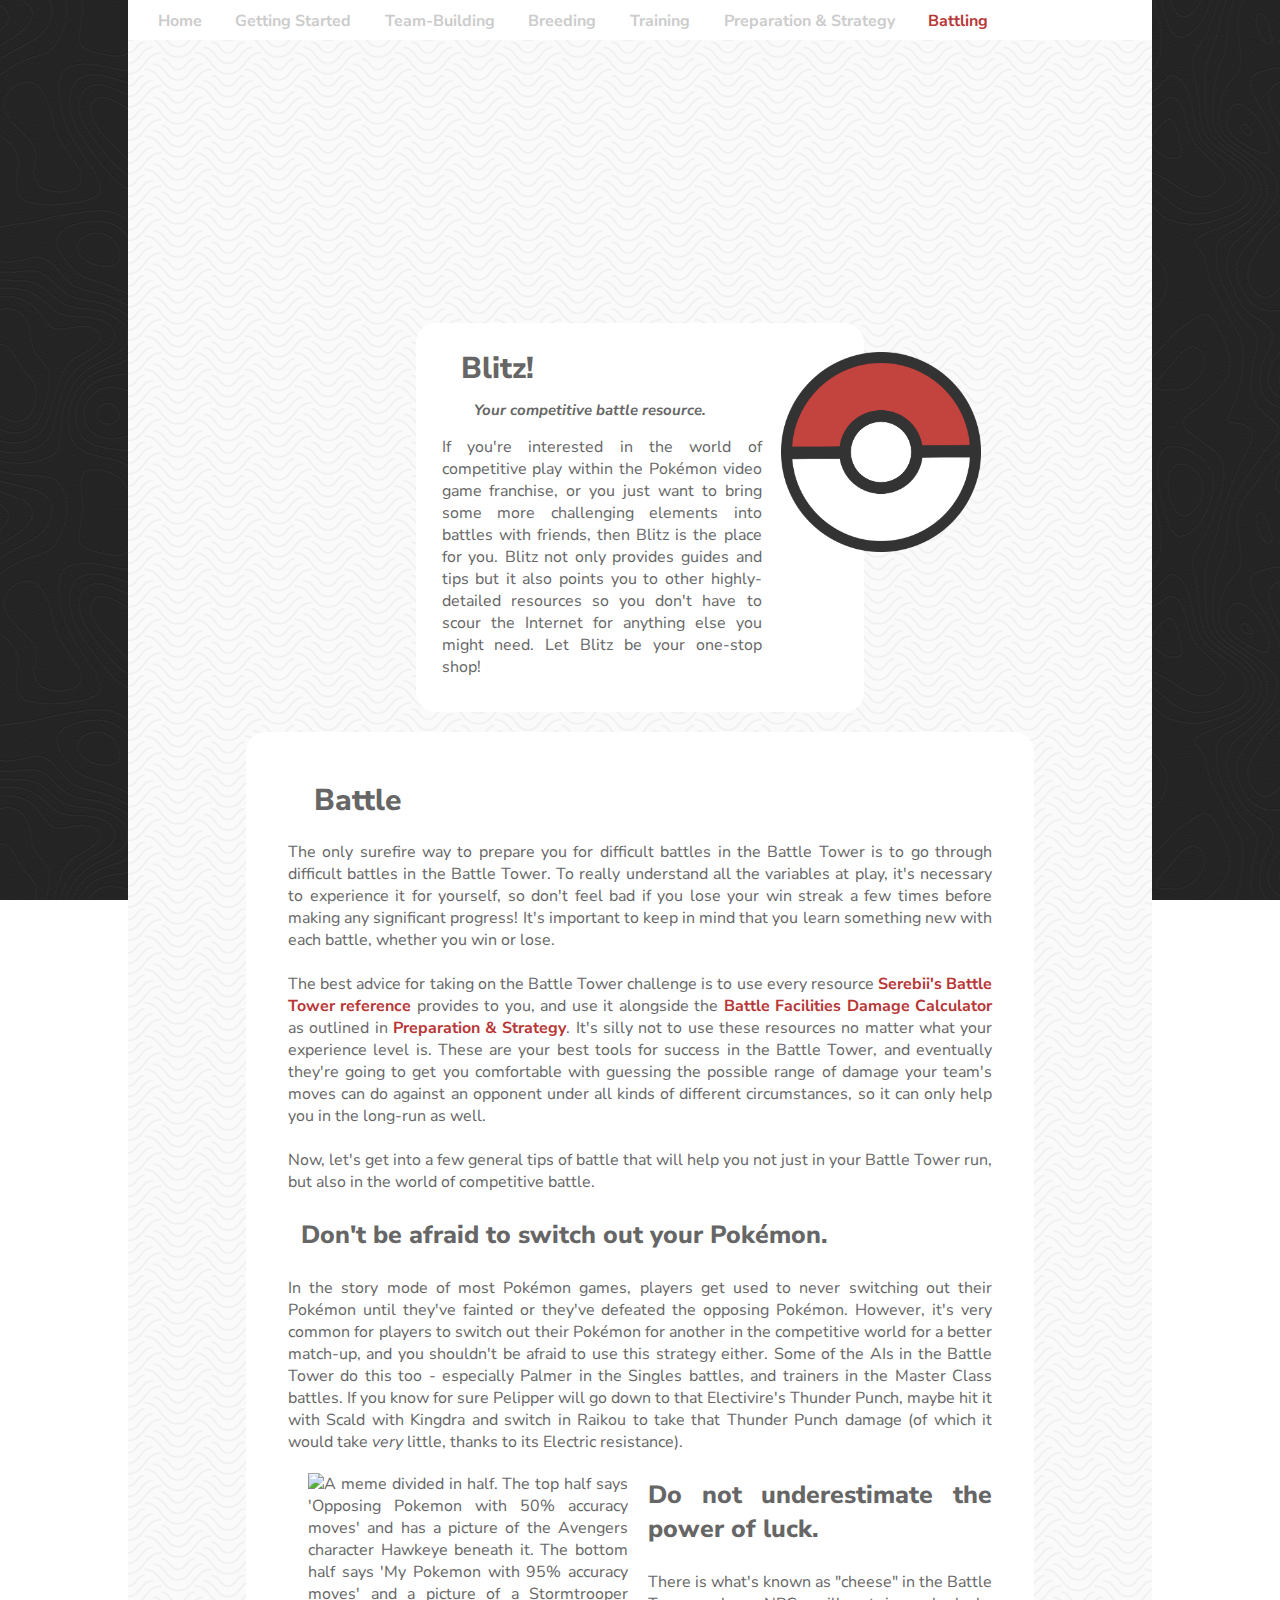
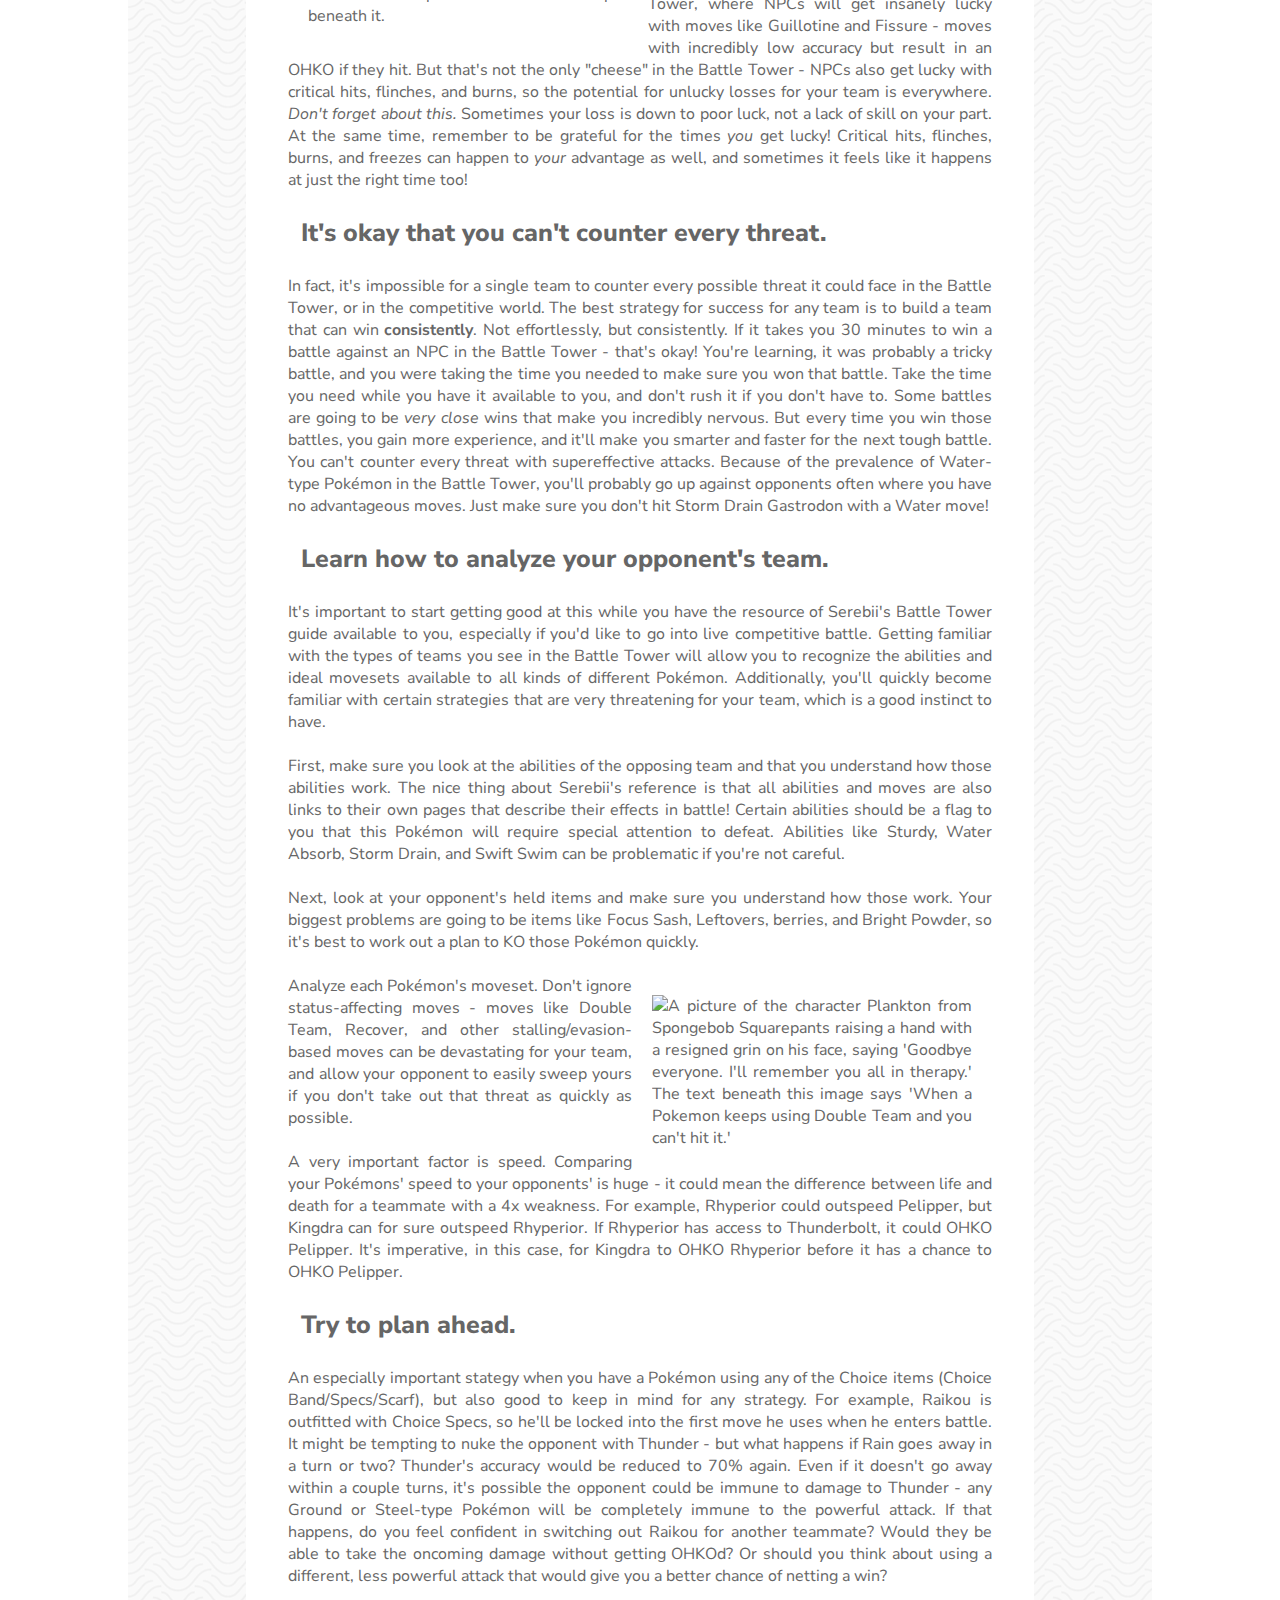
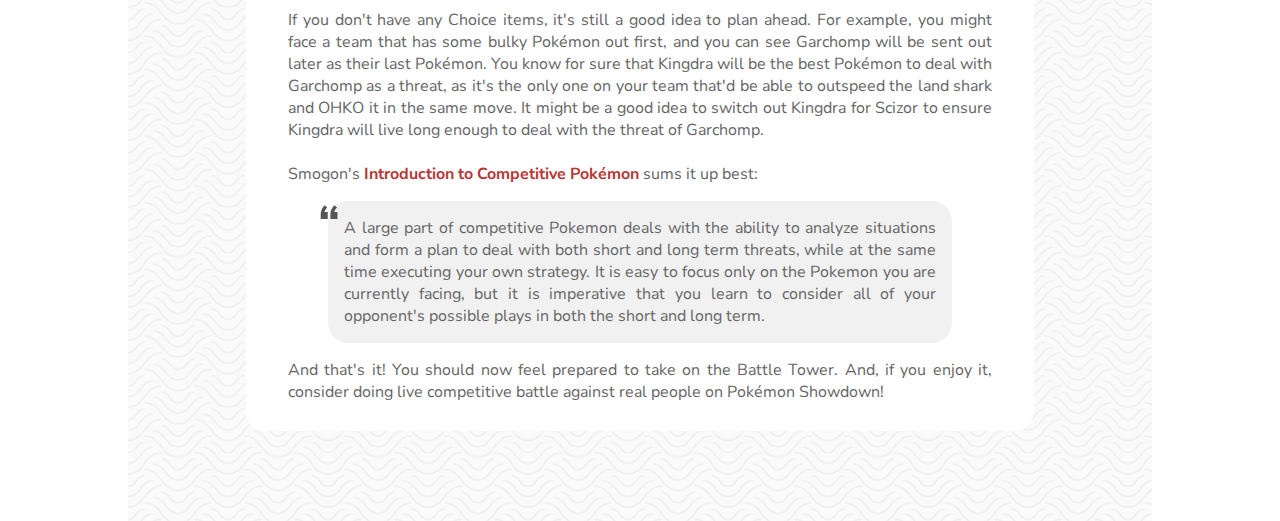
==== Pages/battling.html @ 6e52102d "first commit" ====
<!DOCTYPE html>
<html>

<head>
  <meta charset="utf-8">
  <meta name="viewport" content="width=device-width, initial-scale=1.0">
  <title>Blitz - Battling</title>
  <style>
    #header { background-image:url('../Images/Headers/header7.png'); background-size:cover; background-position: 100% 30%; background-repeat:no-repeat; width:100%; height:55vh; }
    .pokeball { background-image:url('../Images/pokeball.png'); background-size:cover; width:200px; height:200px; margin:-40vh 0 20vh 51vw; position:relative; z-index:2; }
  </style>
  <link href="../style.css" rel="stylesheet" type="text/css" />
<link rel="preconnect" href="https://fonts.googleapis.com">
<link rel="preconnect" href="https://fonts.gstatic.com" crossorigin>
<link href="https://fonts.googleapis.com/css2?family=Montserrat:wght@700&family=Nunito+Sans:ital,wght@0,400;0,700;0,800;1,400;1,700;1,800&display=swap" rel="stylesheet"> 
  <script src="//pull.cappuccicons.com/cpf.js"></script> 
</head>

<body>
  <div id="container">
  <div class="nav">
    <div class="gap"></div>
    <a href="../index.html"><i class="cp cp-pokeball"></i> Home</a>
    <div class="gap"></div>
    <a href="getting-started.html"><i class="cp cp-pokeball"></i> Getting Started</a>
    <div class="gap"></div>
    <div class="dropdown">
      <a href="team-building.html" class="dropbtn">
        <i class="cp cp-pokeball"></i> Team-Building</a> 
      <div class="dropdown-content">
        <a href="../Subpages/starter-teams.html"><i class="cp cp-chevron-right"></i> Starter Teams</a>
        <a href="../Subpages/ideal-nature.html"><i class="cp cp-chevron-right"></i> Ideal Nature</a>
      </div>
    </div>
    <div class="gap"></div>
    <div class="dropdown">
      <a href="breeding.html" class="dropbtn"><i class="cp cp-pokeball"></i> Breeding</a>
      <div class="dropdown-content">
        <a href="../Subpages/breeding-items.html"><i class="cp cp-chevron-right"></i> Breeding Items</a>
      </div>
    </div>
    <div class="gap"></div>
    <a href="training.html"><i class="cp cp-pokeball"></i> Training</a>
    <div class="gap"></div>
    <a href="preparation-strategy.html"><i class="cp cp-pokeball"></i> Preparation & Strategy</a>
    <div class="gap"></div>
    <a href="battling.html" style="color:var(--red);"><i class="cp cp-pokeball"></i> Battling</a>
  </div>
    <div class="leftrad"></div>
    <div class="rightrad"></div>
  <div id="header"></div>
  <div id="headerbox">
    <div class="headerbox-text">
      <h1>Blitz!</h1>
      <h2>Your competitive battle resource.</h2>
       <p>If you're interested in the world of competitive play within the Pokémon video game franchise, or you just want to bring some more challenging elements into battles with friends, then Blitz is the place for you. Blitz not only provides guides and tips but it also points you to other highly-detailed resources so you don't have to scour the Internet for anything else you might need. Let Blitz be your one-stop shop!</p>
    </div>
  </div>
    <div class="pokeball"></div>
    <div id="content">
      
      <div class="textcontent">
        <div class="textcontent-text">
          <h1 style="margin-left:2vw;">Battle</h1>
The only surefire way to prepare you for difficult battles in the Battle Tower is to go through difficult battles in the Battle Tower. To really understand all the variables at play, it's necessary to experience it for yourself, so don't feel bad if you lose your win streak a few times before making any significant progress! It's important to keep in mind that you learn something new with each battle, whether you win or lose.<br><br>

          The best advice for taking on the Battle Tower challenge is to use every resource <a href="https://www.serebii.net/brilliantdiamondshiningpearl/battletower/">Serebii's Battle Tower reference</a> provides to you, and use it alongside the <a href="https://eisencalc.com/">Battle Facilities Damage Calculator</a> as outlined in <a href="/Pages/preparation-strategy.html">Preparation & Strategy</a>. It's silly not to use these resources no matter what your experience level is. These are your best tools for success in the Battle Tower, and eventually they're going to get you comfortable with guessing the possible range of damage your team's moves can do against an opponent under all kinds of different circumstances, so it can only help you in the long-run as well.<br><br> 

          Now, let's get into a few general tips of battle that will help you not just in your Battle Tower run, but also in the world of competitive battle.

          <h3>Don't be afraid to switch out your Pokémon.</h3>
          In the story mode of most Pokémon games, players get used to never switching out their Pokémon until they've fainted or they've defeated the opposing Pokémon. However, it's very common for players to switch out their Pokémon for another in the competitive world for a better match-up, and you shouldn't be afraid to use this strategy either. Some of the AIs in the Battle Tower do this too - especially Palmer in the Singles battles, and trainers in the Master Class battles. If you know for sure Pelipper will go down to that Electivire's Thunder Punch, maybe hit it with Scald with Kingdra and switch in Raikou to take that Thunder Punch damage (of which it would take <i>very</i> little, thanks to its Electric resistance).<br>

          <img src="https://preview.redd.it/zbsql0wwq3761.jpg?auto=webp&s=52ce22f0a909971057db03051087c12d316641ac" style="float:left;border:none;max-width:25vw;" alt="A meme divided in half. The top half says 'Opposing Pokemon with 50% accuracy moves' and has a picture of the Avengers character Hawkeye beneath it. The bottom half says 'My Pokemon with 95% accuracy moves' and a picture of a Stormtrooper beneath it."><h3>Do not underestimate the power of luck.</h3>
          There is what's known as "cheese" in the Battle Tower, where NPCs will get insanely lucky with moves like Guillotine and Fissure - moves with incredibly low accuracy but result in an OHKO if they hit. But that's not the only "cheese" in the Battle Tower - NPCs also get lucky with critical hits, flinches, and burns, so the potential for unlucky losses for your team is everywhere. <i>Don't forget about this.</i> Sometimes your loss is down to poor luck, not a lack of skill on your part. At the same time, remember to be grateful for the times <i>you</i> get lucky! Critical hits, flinches, burns, and freezes can happen to <i>your</i> advantage as well, and sometimes it feels like it happens at just the right time too!

          <h3>It's okay that you can't counter every threat.</h3>
          In fact, it's impossible for a single team to counter every possible threat it could face in the Battle Tower, or in the competitive world. The best strategy for success for any team is to build a team that can win <b>consistently</b>. Not effortlessly, but consistently. If it takes you 30 minutes to win a battle against an NPC in the Battle Tower - that's okay! You're learning, it was probably a tricky battle, and you were taking the time you needed to make sure you won that battle. Take the time you need while you have it available to you, and don't rush it if you don't have to. Some battles are going to be <i>very close</i> wins that make you incredibly nervous. But every time you win those battles, you gain more experience, and it'll make you smarter and faster for the next tough battle. You can't counter every threat with supereffective attacks. Because of the prevalence of Water-type Pokémon in the Battle Tower, you'll probably go up against opponents often where you have no advantageous moves. Just make sure you don't hit Storm Drain Gastrodon with a Water move!

          <h3>Learn how to analyze your opponent's team.</h3>
          It's important to start getting good at this while you have the resource of Serebii's Battle Tower guide available to you, especially if you'd like to go into live competitive battle. Getting familiar with the types of teams you see in the Battle Tower will allow you to recognize the abilities and ideal movesets available to all kinds of different Pokémon. Additionally, you'll quickly become familiar with certain strategies that are very threatening for your team, which is a good instinct to have.<br><br>

          First, make sure you look at the abilities of the opposing team and that you understand how those abilities work. The nice thing about Serebii's reference is that all abilities and moves are also links to their own pages that describe their effects in battle! Certain abilities should be a flag to you that this Pokémon will require special attention to defeat. Abilities like Sturdy, Water Absorb, Storm Drain, and Swift Swim can be problematic if you're not careful. <br><br>

          Next, look at your opponent's held items and make sure you understand how those work. Your biggest problems are going to be items like Focus Sash, Leftovers, berries, and Bright Powder, so it's best to work out a plan to KO those Pokémon quickly.<br><br>
<img src="https://i.pinimg.com/originals/b3/a6/dd/b3a6ddae5716db05fd00137a832b92d3.jpg" style="float:right;border:none;max-width:25vw;" alt="A picture of the character Plankton from Spongebob Squarepants raising a hand with a resigned grin on his face, saying 'Goodbye everyone. I'll remember you all in therapy.' The text beneath this image says 'When a Pokemon keeps using Double Team and you can't hit it.'">
          Analyze each Pokémon's moveset. Don't ignore status-affecting moves - moves like Double Team, Recover, and other stalling/evasion-based moves can be devastating for your team, and allow your opponent to easily sweep yours if you don't take out that threat as quickly as possible.<br><br>

          A very important factor is speed. Comparing your Pokémons' speed to your opponents' is huge - it could mean the difference between life and death for a teammate with a 4x weakness. For example, Rhyperior could outspeed Pelipper, but Kingdra can for sure outspeed Rhyperior. If Rhyperior has access to Thunderbolt, it could OHKO Pelipper. It's imperative, in this case, for Kingdra to OHKO Rhyperior before it has a chance to OHKO Pelipper.

          <h3>Try to plan ahead.</h3>
          An especially important stategy when you have a Pokémon using any of the Choice items (Choice Band/Specs/Scarf), but also good to keep in mind for any strategy. For example, Raikou is outfitted with Choice Specs, so he'll be locked into the first move he uses when he enters battle. It might be tempting to nuke the opponent with Thunder - but what happens if Rain goes away in a turn or two? Thunder's accuracy would be reduced to 70% again. Even if it doesn't go away within a couple turns, it's possible the opponent could be immune to damage to Thunder - any Ground or Steel-type Pokémon will be completely immune to the powerful attack. If that happens, do you feel confident in switching out Raikou for another teammate? Would they be able to take the oncoming damage without getting OHKOd? Or should you think about using a different, less powerful attack that would give you a better chance of netting a win?<br><br>

          If you don't have any Choice items, it's still a good idea to plan ahead. For example, you might face a team that has some bulky Pokémon out first, and you can see Garchomp will be sent out later as their last Pokémon. You know for sure that Kingdra will be the best Pokémon to deal with Garchomp as a threat, as it's the only one on your team that'd be able to outspeed the land shark and OHKO it in the same move. It might be a good idea to switch out Kingdra for Scizor to ensure Kingdra will live long enough to deal with the threat of Garchomp. <br><br>

          Smogon's <a href="https://www.smogon.com/dp/articles/intro_comp_pokemon">Introduction to Competitive Pokémon</a> sums it up best:
          
          <blockquote><b>“</b> A large part of competitive Pokemon deals with the ability to analyze situations and form a plan to deal with both short and long term threats, while at the same time executing your own strategy. It is easy to focus only on the Pokemon you are currently facing, but it is imperative that you learn to consider all of your opponent's possible plays in both the short and long term.</blockquote>

          And that's it! You should now feel prepared to take on the Battle Tower. And, if you enjoy it, consider doing live competitive battle against real people on Pokémon Showdown! 
        </div>
      </div>
    </div>
  </div>
</body>

</html>
---- style.css ----
html, body {
    height: 100%;
    background-image:url('Images/cartographer.webp');
    background-attachment:fixed;
  
    --gray1: #666;
    --gray2: #555;
    --gray3: #ccc;
    --darkgray: #282828;
    --black: #1d1d1d;
    --white1: #f1f1f1;
    --white2: #fff;
    --red: #b73636;
    --darkred: #922c2c;
    --normal: #A8A77A;
      --fire: #EE8130;
      --water: #6390F0;
      --electric: #F7D02C;
      --grass: #7AC74C;
      --ice: #96D9D6;
      --fighting: #C22E28;
      --poison: #A33EA1;
      --ground: #E2BF65;
      --flying: #A98FF3;
      --psychic: #F95587;
      --bug: #A6B91A;
      --rock: #B6A136;
      --ghost: #735797;
      --dragon: #6F35FC;
      --dark: #705746;
      --steel: #B7B7CE;
      --fairy: #D685AD;
  }
  h1 { font-family:"Nunito Sans"; font-size:30px; color:var(--gray1); margin-left:1vw; font-weight:800; }
  h2 { font-family:"Nunito Sans"; font-size:15px; color:var(--gray1); margin-left:2vw; font-weight:700; font-style:italic; margin-top:-1vh; }
  blockquote { background-color:var(--white1); padding:1em; border-radius:20px; }
  h3 { font-family:"Nunito Sans"; font-size:25px; color:var(--gray1); margin-left:1vw; font-weight:800; }
  blockquote b { font-size:50px; color:var(--gray2); float:left; margin:-3vh -2vw; }
  ul { list-style-type:none; }
  ul li { margin:1vh 1vw; background-color:var(--white1); padding:.5em; border-radius:10px; display:block; }
  ul li:before { margin: 0 2vw 0 -3vw; content:'\ec17'; font-family:'cappuccicons'; color:var(--gray2); }
  
  #headerbox { width:35vw; background-color:var(--white2); margin:auto; margin-top:-20vh; border-radius:20px; position:relative; padding-bottom: 2vh; }
  #container { margin:auto; width:80vw; position:relative; background-image:url('Images/papyrus.webp');z-index:1; }
  #content { width:80vw; margin:auto; padding-bottom: 10vh; text-align:justify; position:relative; }
  
  .textcontent { width:60vw; margin:auto; background-color:var(--white2); padding:10px; border-radius:20px; }
  .textcontent-text { text-align:justify; width:55vw; margin:auto; color:var(--gray1); font-family:"Nunito Sans"; font-size:16px; font-weight:400; padding:2vh 0 2vh 0; }
  .textcontent-text a { font-family:"Nunito Sans"; font-size:16px; font-weight:700; color:var(--red); text-decoration:none; transition:.5s all; }
  .textcontent-text a:hover, .textcontent-text a:focus, .textcontent-text a:active { color:var(--darkred); }
  .textcontent-text img { max-width:40vw; border:5px solid var(--darkgray); margin:20px; }
  .nav { width:80vw; height: 30px; background-color:var(--white2);color:var(--gray3); top:0; position:fixed; padding-top:10px; z-index:100; }
  .nav a, nav a:visited { color: var(--gray3); font-size:16px; font-family:"Nunito Sans"; font-weight:700; display:inline-block; text-decoration:none; transition:color .5s ease-in; }
  .nav a:hover, nav a:focus, nav a:active { color:var(--red); }
  .active-link a { color:var(--red); }
  .gap { width:2vw; display:inline-block; }
  .dropdown { position: relative; display: inline-block; }
  .dropdown-content { width:calc(100% + 2vw); visibility:hidden; opacity:0; transition: visibility 0s linear, opacity 0.3s ease-in; position: absolute; background-color: var(--white2); z-index: 100; margin-left:-1vw; }
  .dropdown-content a { color: var(--gray3); text-decoration: none; display: block; font-size:14px; padding:.5vh 0 .5vh .5vw; transition:all .3s ease-in; }
  .dropdown-content a:first-child { padding-top:1vh; }
  .dropdown-content a:last-child { padding-bottom:1vh; }
  .dropdown-content i { font-size:10px; }
  .dropdown:hover .dropdown-content { visibility:visible; opacity:1; }
  .dropdown:hover .dropbtn { color: var(--red); }
  .dropdown-content a:hover { margin-left:1vw; }
  .headerbox-text { text-align:justify; width:30vw; margin: auto; padding-top:.5vh; font-family:"Nunito Sans"; font-weight:400; font-size:16px; color:var(--gray1); }
  .headerbox-text p { width:calc(100% - 5vw);margin-left:-.5vw; }
  .leftrad { display:none; } 
  .rightrad { display:none; } 
  
  /* Ideal Natures & Breeding Items & Training Subpages */
  .natures { display:grid; grid-template-columns: auto auto; justify-content: center; column-gap: 10vw; }
  .held-items, .vitamins { display:grid; grid-template-columns: auto; justify-content: center; column-gap: 10vw; }
  .natures table, .held-items table, vitamins table { width:100%; border-spacing:0; border-collapse: collapse; }
  .natures th, .held-items th, .vitamins th { background-color:var(--white1); padding:10px; border:1px solid #ccc; white-space: nowrap; margin:0px; }
  .natures tr, .held-items tr, .vitamins tr { text-align:justify; }
  .natures td, .held-items td, .vitamins td { padding:5px 10px 5px 10px; text-align:center; }
  
  /* Starter Teams Subpage */
  .team-container { display:flex; flex-direction: row; justify-content: space-between; flex-wrap: nowrap; }
  .pokemon-team { text-align:left; margin:0 10px 0 10px; font-size:15px; }
  .pokemon-team h2 { text-align:center; font-size:20px; font-weight:800; font-style:normal; margin:auto; }
  .pokemon-team h3 { text-align:center; font-size:15px; margin:auto; }
  .pokemon-team img { border:none; }
  
  /* Team-Building */
  .team-container { display:flex; flex-direction: row; justify-content: space-between; flex-wrap: nowrap; }
  .pokeimg { text-align:center; margin:0 15px 0 15px; }
  .pokeimg img { border:none; max-height:200px; }
  
  /* Mobile */
  @media screen and (max-width: 480px) {
    .team-container { flex-wrap:wrap; }
    #headerbox { width:70vw; margin-bottom: 5vh; }
    .headerbox-text { width:85%; }
    h1 { font-size: 18px; }
    h2 { font-size: 14px; }
    h3 { font-size: 16px; }
    ul { display:inline-flex; gap:15px; margin: 0 -15px 0 -15px; width: calc(90% + 15px); }
    ul li { background-color:var(--white1); padding:.5em; border-radius:10px; display:inline-block; width:100%; }
    ul li:before { margin: 0 2vw 0 -6vw; content:'\ec17'; font-family:'cappuccicons'; color:var(--gray2); }
    .textcontent-text img { max-width:80%; }
    .textcontent-text { font-size:14px; width:70vw; }
    .headerbox-text p { width:100%; font-size:14px; }
    .pokeball { display:none; }
    .natures { display:block; }
    body { background-image:none; background-color:var(--black); padding:0; margin:0; }
    #container { width:100vw; padding-left:0px; }
    .nav { width:100vw; height:80px; background-color:var(--black); padding-left:0; }
    #header { margin-top:0px; background-size:150% auto; background-position:100% 30%; }
    #content { width:80vw; }
    .textcontent { width:80vw; }
    .leftrad { display:block; position:fixed; top:90px; left:0; width:50px; height:50px; border-top-left-radius:50%; background:transparent; box-shadow: -5px -7px 0px 5px var(--black); z-index:100; } 
    .rightrad { display:block; position:fixed; top:90px; right:0; width:50px; height:50px; border-top-right-radius:50%; background:transparent; box-shadow:5px -7px 0 5px var(--black); }
    .nav a, .nav a:visited { font-family:"Montserrat"; font-weight:700; font-size:7px; letter-spacing:1px; text-transform:uppercase; text-align:center; margin-top:5px; }
    .nav a i { display:none; }
    a[href*="index.html"]::before { content:'\eb0d'; font-family:'cappuccicons'; display:block; font-size:25px; margin-bottom:10px; }
    a[href*="getting-started.html"] { max-width:50px; }
    a[href*="getting-started.html"]::before { content:'\ea58'; font-family:'cappuccicons'; display:block; font-size:25px; margin-bottom:10px; }
    a[href*="team-building.html"] { max-width:50px; }
    a[href*="team-building.html"]::before { content:'\eaf9'; font-family:'cappuccicons'; display:block; font-size:25px; margin-bottom:10px; }
    a[href*="breeding.html"]::before { content:'\ea7e'; font-family:'cappuccicons'; display:block; font-size:25px; margin-bottom:10px; }
    a[href*="training.html"]::before { content:'\eae6'; font-family:'cappuccicons'; display:block; font-size:25px; margin-bottom:10px; }
    a[href*="preparation-strategy.html"] { max-width:60px; }
    a[href*="preparation-strategy.html"]::before { content:'\e9fd'; font-family:'cappuccicons'; display:block; font-size:25px; margin-bottom:10px; }
    a[href*="battling.html"]::before { content:'\ec17'; font-family:'cappuccicons'; display:block; font-size:25px; margin-bottom:10px; }
  }
  
  /* Tablet */
  @media screen and (min-width: 481px) and (max-width:768px)  {
    .team-container { flex-wrap:wrap; }
    #headerbox { width:70vw; margin-bottom: 5vh; }
    .headerbox-text { width:85%; }
    h1 { font-size: 18px; }
    h2 { font-size: 14px; }
    h3 { font-size: 16px; }
    ul { display:inline-flex; gap:15px; margin: 0 -15px 0 -15px; width: calc(90% + 15px); }
    ul li { background-color:var(--white1); padding:.5em; border-radius:10px; display:inline-block; width:100%; }
    ul li:before { margin: 0 2vw 0 -6vw; content:'\ec17'; font-family:'cappuccicons'; color:var(--gray2); }
    .textcontent-text img { max-width:80%; }
    .textcontent-text { font-size:14px; width:70vw; }
    .headerbox-text p { width:100%; font-size:14px; }
    .pokeball { display:none; }
    .natures { display:block; }
    body { background-image:none; background-color:var(--black); padding:0; margin:0; }
    #container { width:100vw; padding-left:0px; }
    .nav { width:100vw; height:80px; background-color:var(--black); padding-left:0; text-align:center; }
    #header { margin-top:0px; background-size:150% auto; background-position:100% 30%; }
    #content { width:80vw; }
    .textcontent { width:80vw; }
    .leftrad { display:block; position:fixed; top:90px; left:0; width:50px; height:50px; border-top-left-radius:50%; background:transparent; box-shadow: -5px -7px 0px 5px var(--black); z-index:100; } 
    .rightrad { display:block; position:fixed; top:90px; right:0; width:50px; height:50px; border-top-right-radius:50%; background:transparent; box-shadow:5px -7px 0 5px var(--black); }
    .nav a, .nav a:visited { font-family:"Montserrat"; font-weight:700; font-size:7px; letter-spacing:1px; text-transform:uppercase; text-align:center; margin-top:5px; }
    .nav a i { display:none; }
    a[href*="index.html"]::before { content:'\eb0d'; font-family:'cappuccicons'; display:block; font-size:25px; margin-bottom:10px; }
    a[href*="getting-started.html"] { max-width:50px; }
    a[href*="getting-started.html"]::before { content:'\ea58'; font-family:'cappuccicons'; display:block; font-size:25px; margin-bottom:10px; }
    a[href*="team-building.html"] { max-width:50px; }
    a[href*="team-building.html"]::before { content:'\eaf9'; font-family:'cappuccicons'; display:block; font-size:25px; margin-bottom:10px; }
    a[href*="breeding.html"]::before { content:'\ea7e'; font-family:'cappuccicons'; display:block; font-size:25px; margin-bottom:10px; }
    a[href*="training.html"]::before { content:'\eae6'; font-family:'cappuccicons'; display:block; font-size:25px; margin-bottom:10px; }
    a[href*="preparation-strategy.html"] { max-width:60px; }
    a[href*="preparation-strategy.html"]::before { content:'\e9fd'; font-family:'cappuccicons'; display:block; font-size:25px; margin-bottom:10px; }
    a[href*="battling.html"]::before { content:'\ec17'; font-family:'cappuccicons'; display:block; font-size:25px; margin-bottom:10px; }
  }
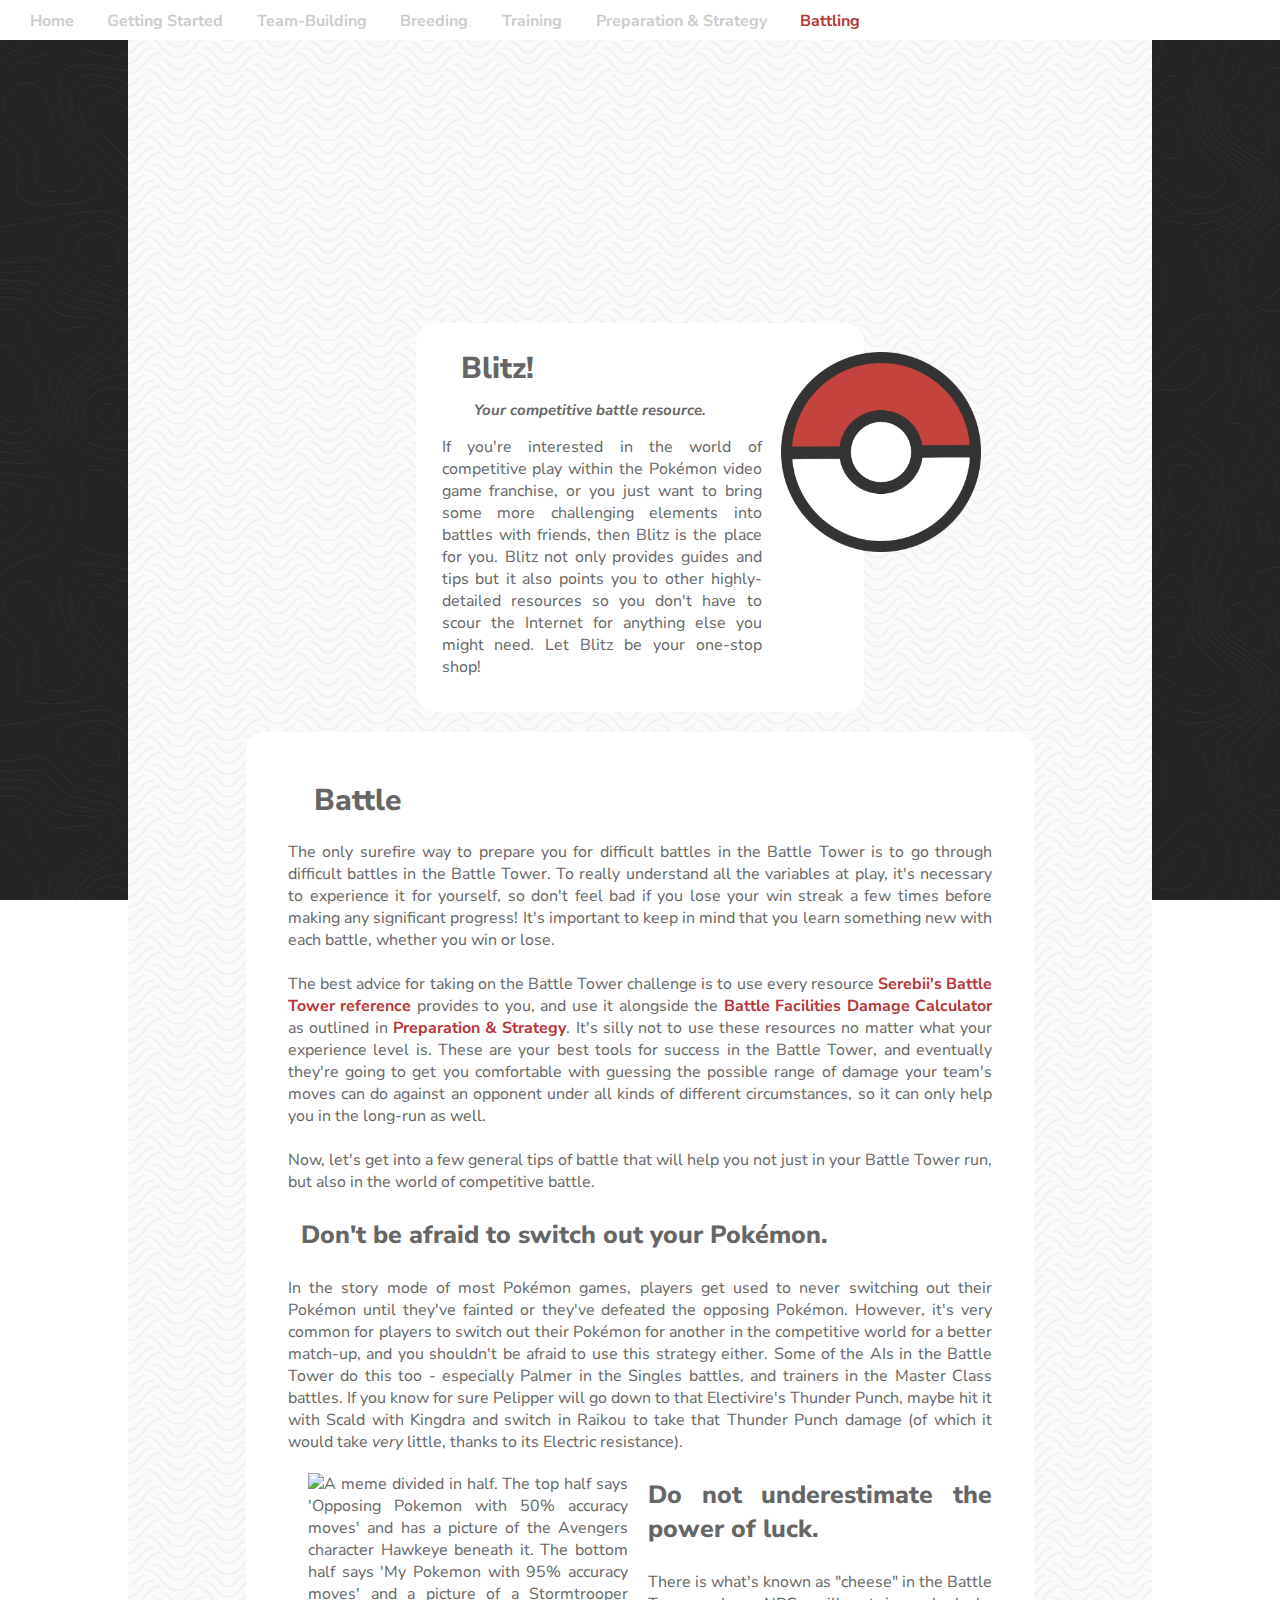
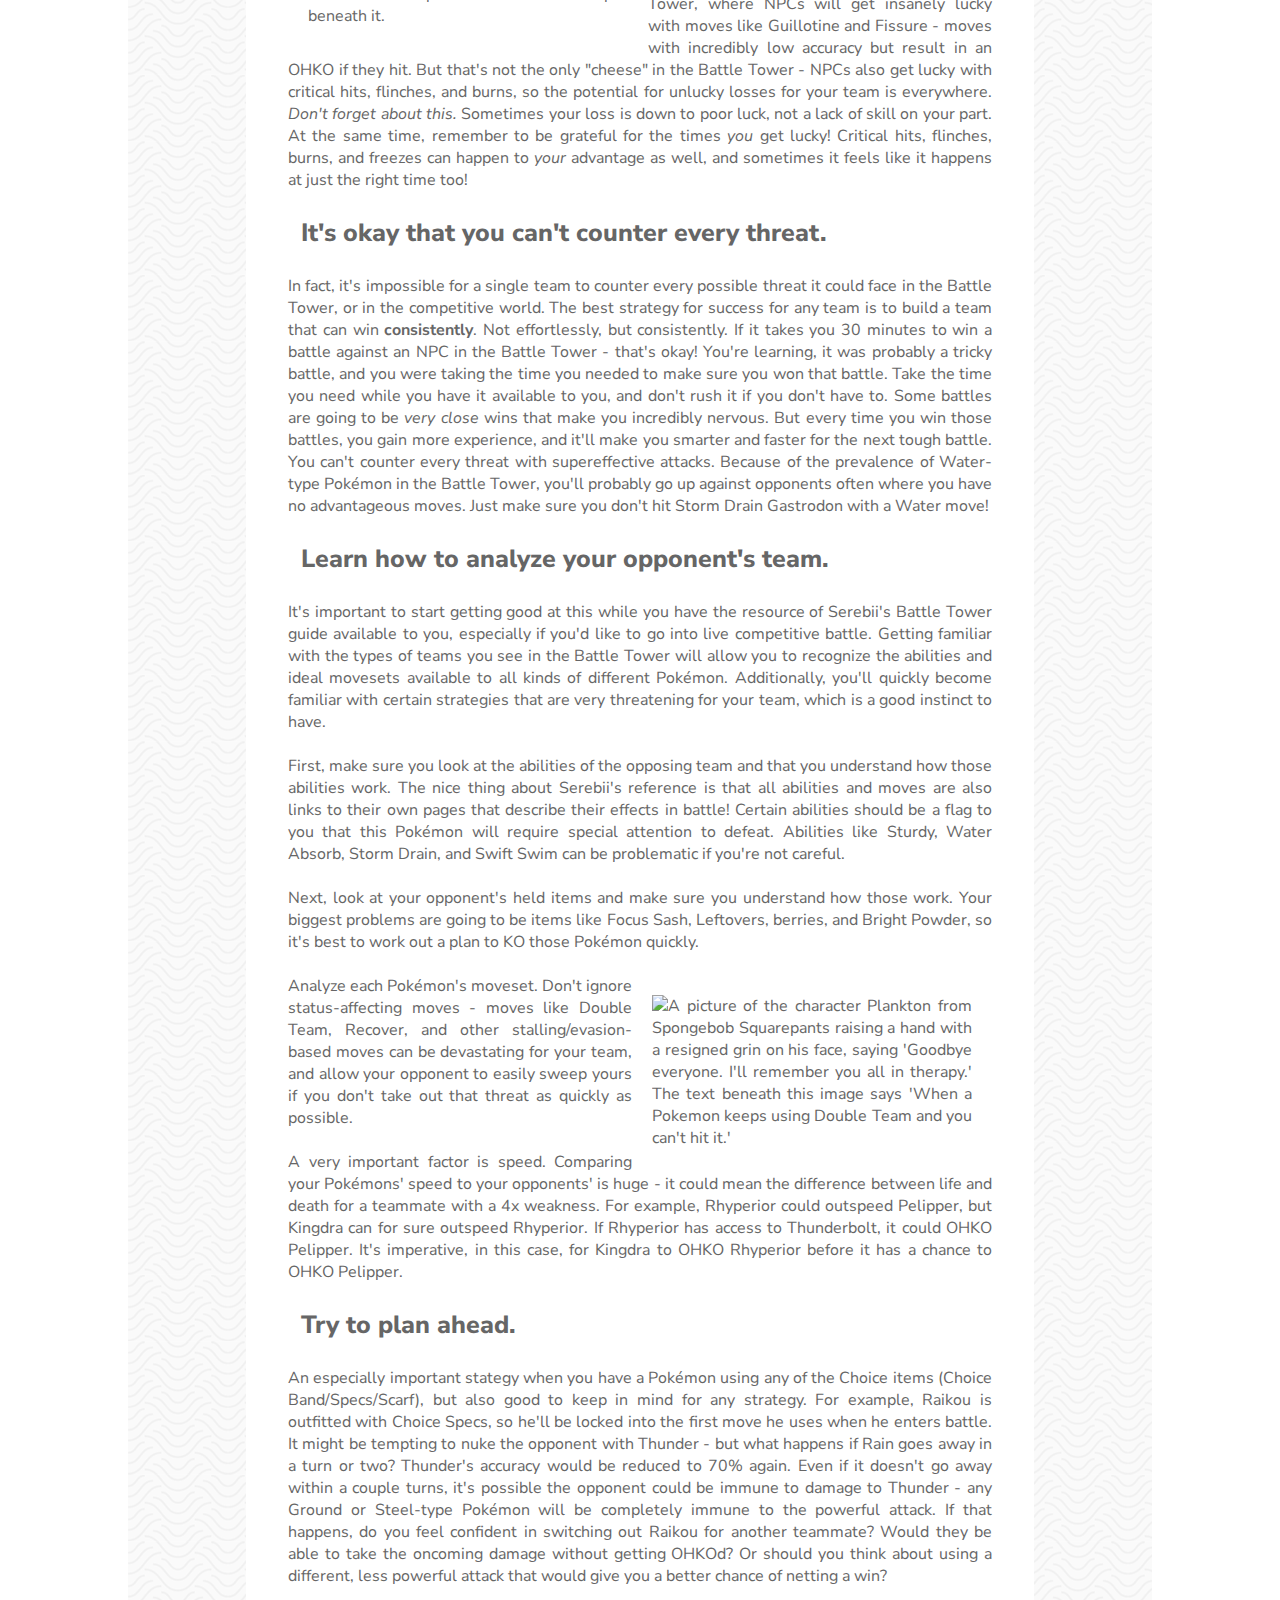
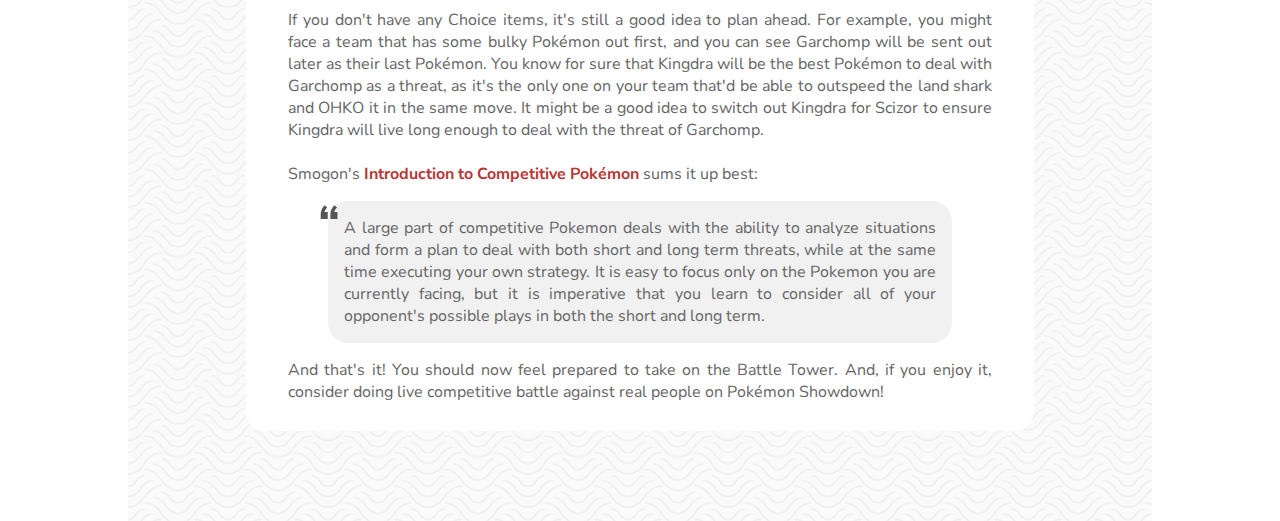
==== commit 2d6bfb37: "Added Check 1 changes" ====
--- a/Pages/battling.html
+++ b/Pages/battling.html
@@ -4,11 +4,14 @@
 <head>
   <meta charset="utf-8">
   <meta name="viewport" content="width=device-width, initial-scale=1.0">
+  <meta name="description" content="Website project for COMM 261 at NDSU">
+  <meta name="keywords" content="css, website, project, web, development">
   <title>Blitz - Battling</title>
   <style>
     #header { background-image:url('../Images/Headers/header7.png'); background-size:cover; background-position: 100% 30%; background-repeat:no-repeat; width:100%; height:55vh; }
     .pokeball { background-image:url('../Images/pokeball.png'); background-size:cover; width:200px; height:200px; margin:-40vh 0 20vh 51vw; position:relative; z-index:2; }
   </style>
+  <link rel="icon" type="image/png" sizes="32x32" href="../favicon-32x32.png">
   <link href="../style.css" rel="stylesheet" type="text/css" />
 <link rel="preconnect" href="https://fonts.googleapis.com">
 <link rel="preconnect" href="https://fonts.gstatic.com" crossorigin>
@@ -64,7 +67,7 @@
           <h1 style="margin-left:2vw;">Battle</h1>
 The only surefire way to prepare you for difficult battles in the Battle Tower is to go through difficult battles in the Battle Tower. To really understand all the variables at play, it's necessary to experience it for yourself, so don't feel bad if you lose your win streak a few times before making any significant progress! It's important to keep in mind that you learn something new with each battle, whether you win or lose.<br><br>
 
-          The best advice for taking on the Battle Tower challenge is to use every resource <a href="https://www.serebii.net/brilliantdiamondshiningpearl/battletower/">Serebii's Battle Tower reference</a> provides to you, and use it alongside the <a href="https://eisencalc.com/">Battle Facilities Damage Calculator</a> as outlined in <a href="/Pages/preparation-strategy.html">Preparation & Strategy</a>. It's silly not to use these resources no matter what your experience level is. These are your best tools for success in the Battle Tower, and eventually they're going to get you comfortable with guessing the possible range of damage your team's moves can do against an opponent under all kinds of different circumstances, so it can only help you in the long-run as well.<br><br> 
+          The best advice for taking on the Battle Tower challenge is to use every resource <a href="https://www.serebii.net/brilliantdiamondshiningpearl/battletower/">Serebii's Battle Tower reference</a> provides to you, and use it alongside the <a href="https://eisencalc.com/">Battle Facilities Damage Calculator</a> as outlined in <a href="preparation-strategy.html">Preparation & Strategy</a>. It's silly not to use these resources no matter what your experience level is. These are your best tools for success in the Battle Tower, and eventually they're going to get you comfortable with guessing the possible range of damage your team's moves can do against an opponent under all kinds of different circumstances, so it can only help you in the long-run as well.<br><br> 
 
           Now, let's get into a few general tips of battle that will help you not just in your Battle Tower run, but also in the world of competitive battle.
 
--- a/style.css
+++ b/style.css
@@ -39,6 +39,7 @@
   ul { list-style-type:none; }
   ul li { margin:1vh 1vw; background-color:var(--white1); padding:.5em; border-radius:10px; display:block; }
   ul li:before { margin: 0 2vw 0 -3vw; content:'\ec17'; font-family:'cappuccicons'; color:var(--gray2); }
+  img { max-width:100%; }
   
   #headerbox { width:35vw; background-color:var(--white2); margin:auto; margin-top:-20vh; border-radius:20px; position:relative; padding-bottom: 2vh; }
   #container { margin:auto; width:80vw; position:relative; background-image:url('Images/papyrus.webp');z-index:1; }
@@ -49,7 +50,7 @@
   .textcontent-text a { font-family:"Nunito Sans"; font-size:16px; font-weight:700; color:var(--red); text-decoration:none; transition:.5s all; }
   .textcontent-text a:hover, .textcontent-text a:focus, .textcontent-text a:active { color:var(--darkred); }
   .textcontent-text img { max-width:40vw; border:5px solid var(--darkgray); margin:20px; }
-  .nav { width:80vw; height: 30px; background-color:var(--white2);color:var(--gray3); top:0; position:fixed; padding-top:10px; z-index:100; }
+  .nav { width:100vw; height: 30px; background-color:var(--white2);color:var(--gray3); top:0; position:fixed; padding-top:10px; z-index:100; left: 50%; right: 50%; margin-left: -50vw; margin-right: -50vw; }
   .nav a, nav a:visited { color: var(--gray3); font-size:16px; font-family:"Nunito Sans"; font-weight:700; display:inline-block; text-decoration:none; transition:color .5s ease-in; }
   .nav a:hover, nav a:focus, nav a:active { color:var(--red); }
   .active-link a { color:var(--red); }
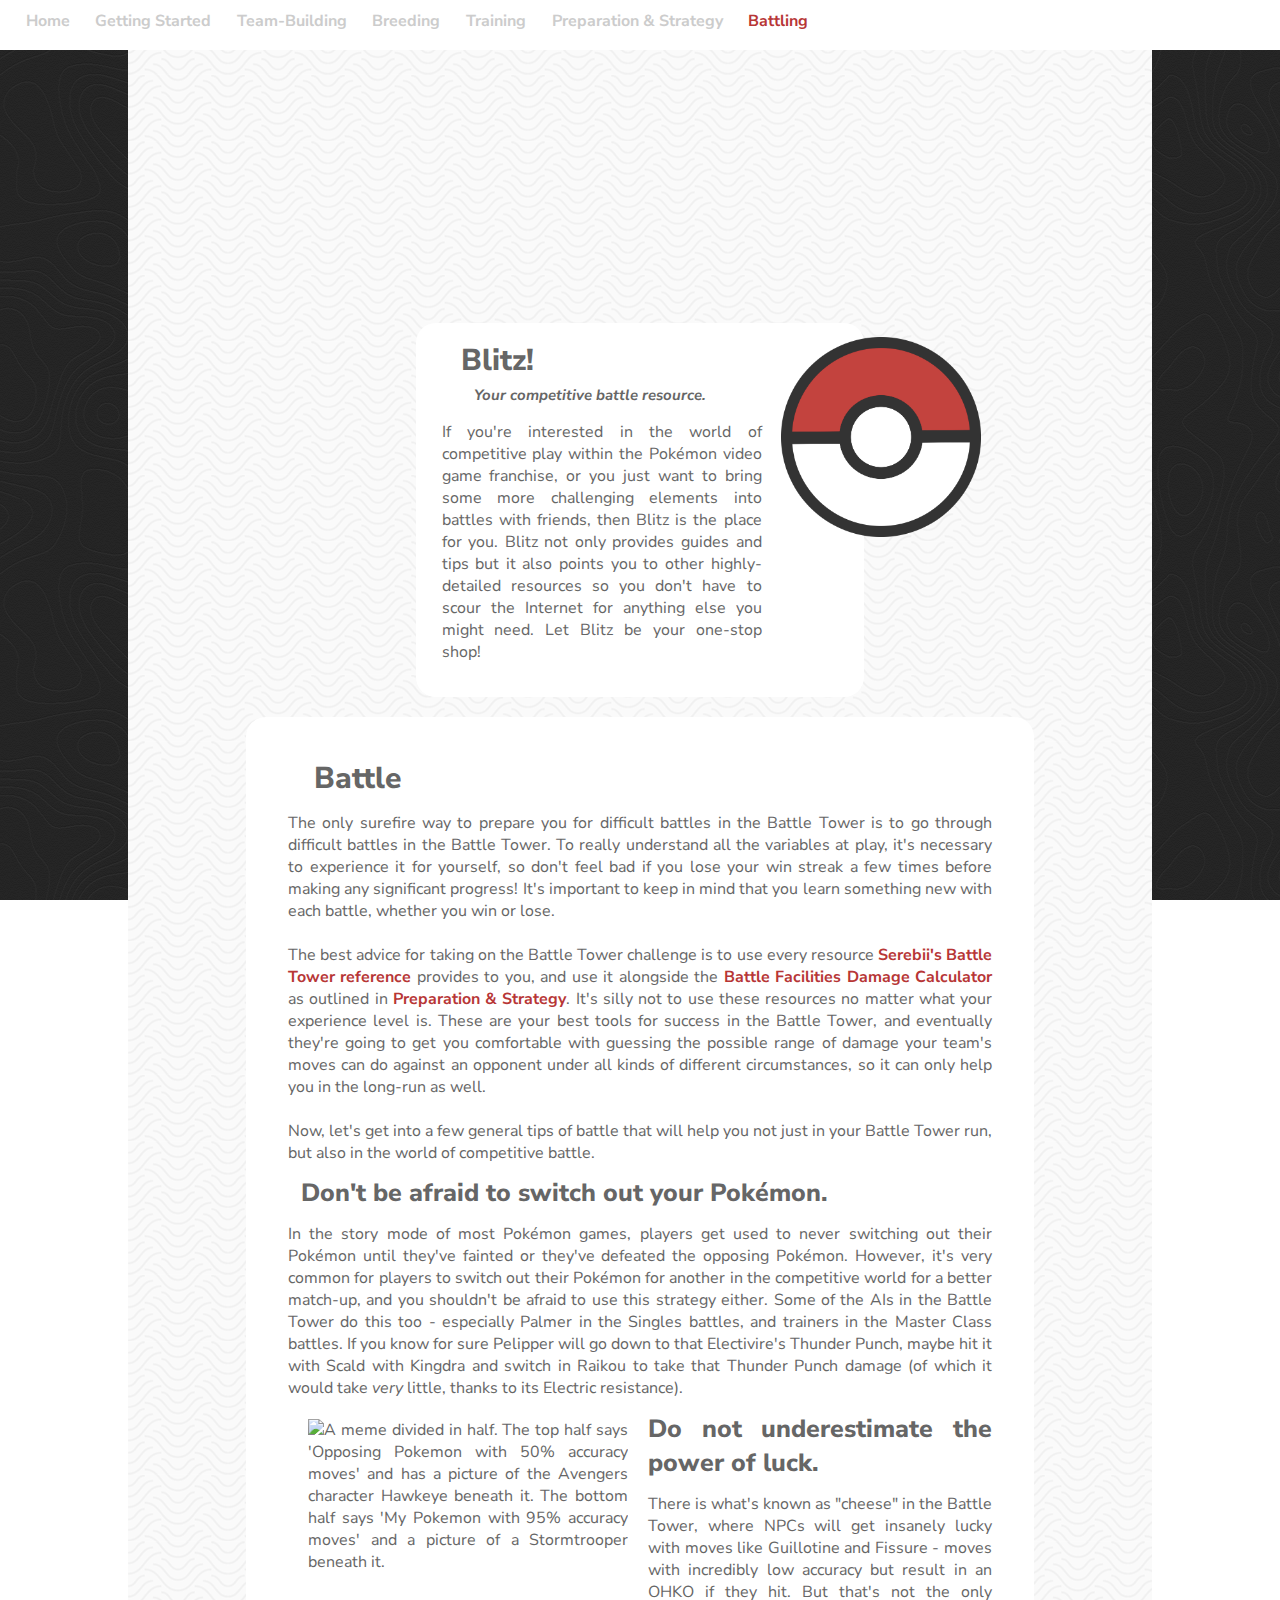
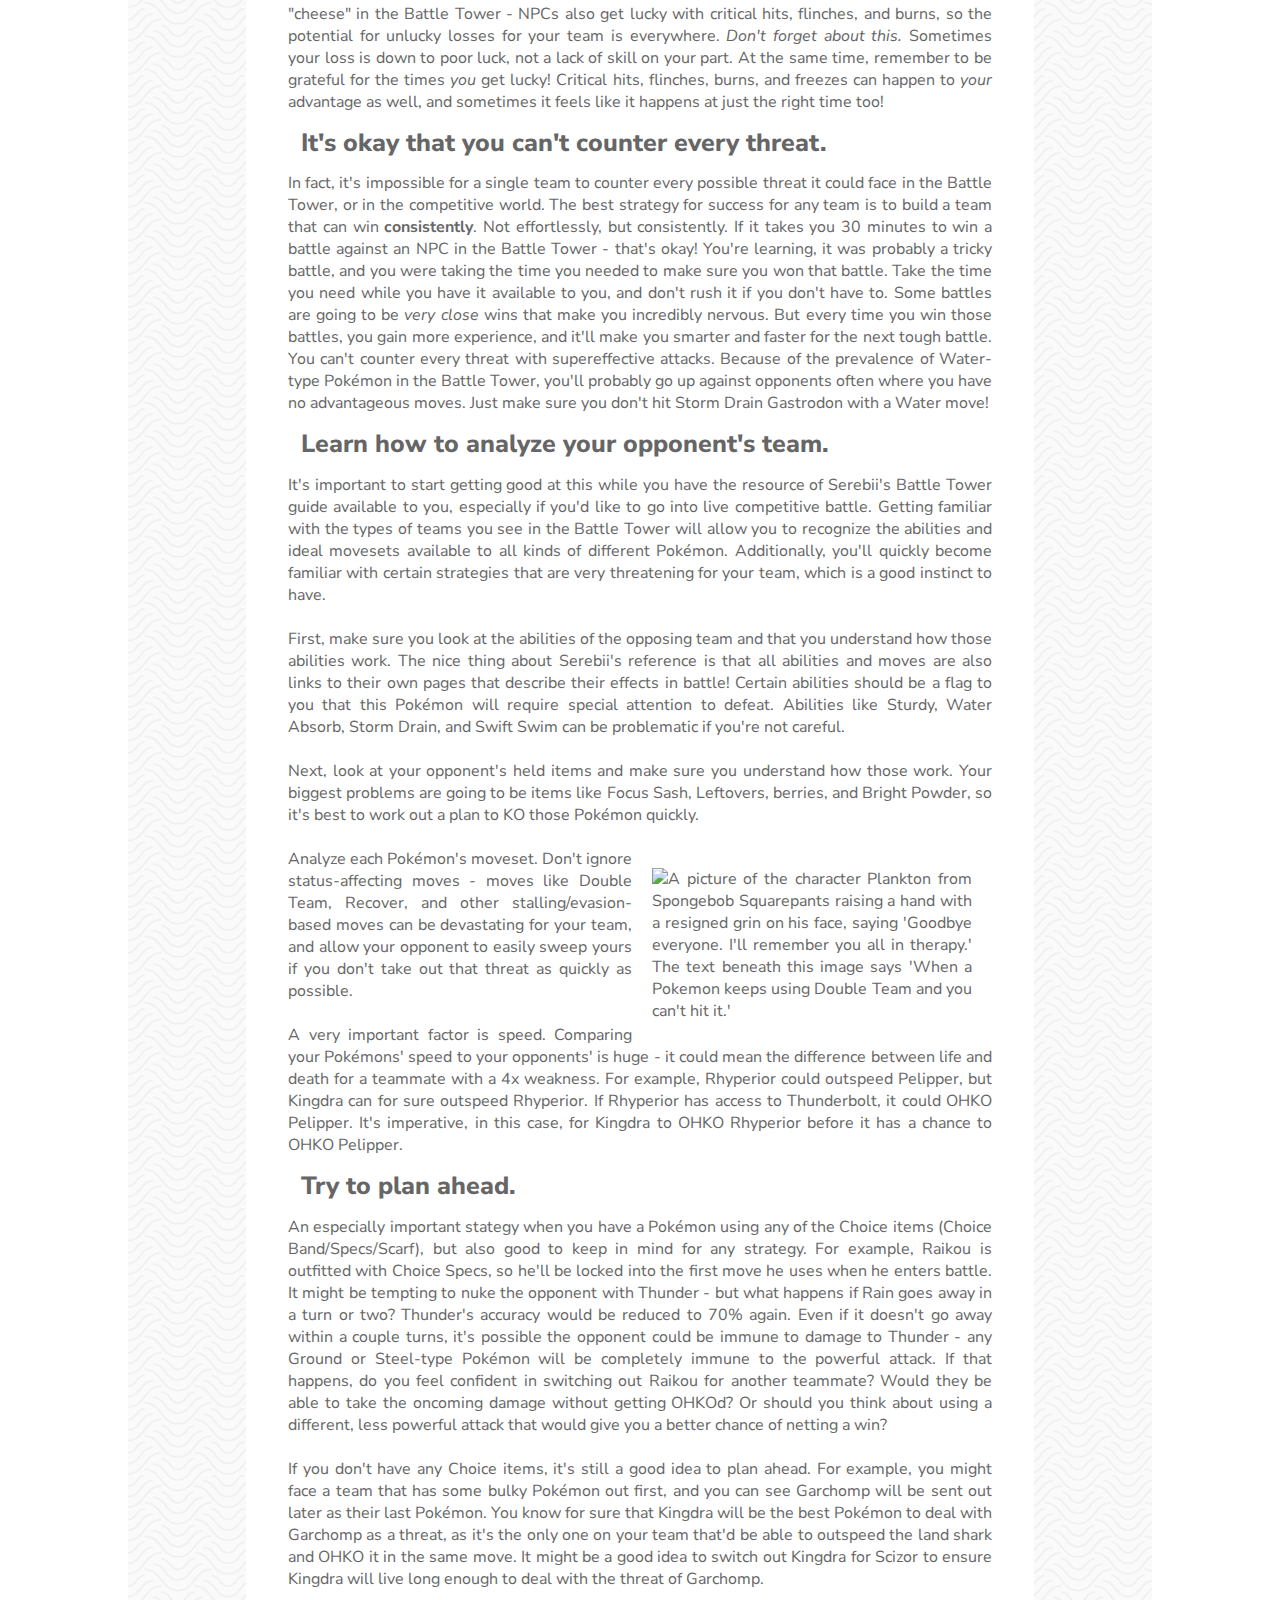
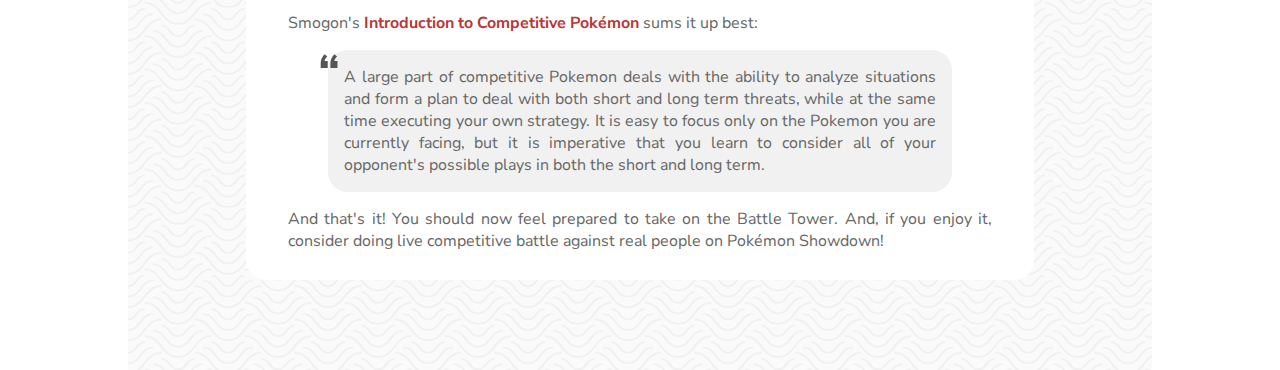
==== commit 93a977ea: "Updated with check 3 requirements" ====
--- a/Pages/battling.html
+++ b/Pages/battling.html
@@ -13,20 +13,19 @@
   </style>
   <link rel="icon" type="image/png" sizes="32x32" href="../favicon-32x32.png">
   <link href="../style.css" rel="stylesheet" type="text/css" />
+  <link href="https://cdn.jsdelivr.net/npm/bootstrap@5.3.0-alpha3/dist/css/bootstrap.min.css" rel="stylesheet" integrity="sha384-KK94CHFLLe+nY2dmCWGMq91rCGa5gtU4mk92HdvYe+M/SXH301p5ILy+dN9+nJOZ" crossorigin="anonymous">
 <link rel="preconnect" href="https://fonts.googleapis.com">
 <link rel="preconnect" href="https://fonts.gstatic.com" crossorigin>
 <link href="https://fonts.googleapis.com/css2?family=Montserrat:wght@700&family=Nunito+Sans:ital,wght@0,400;0,700;0,800;1,400;1,700;1,800&display=swap" rel="stylesheet"> 
   <script src="//pull.cappuccicons.com/cpf.js"></script> 
+  <script src="../script.js"></script>
 </head>
 
 <body>
   <div id="container">
-  <div class="nav">
-    <div class="gap"></div>
+  <div class="navigation">
     <a href="../index.html"><i class="cp cp-pokeball"></i> Home</a>
-    <div class="gap"></div>
     <a href="getting-started.html"><i class="cp cp-pokeball"></i> Getting Started</a>
-    <div class="gap"></div>
     <div class="dropdown">
       <a href="team-building.html" class="dropbtn">
         <i class="cp cp-pokeball"></i> Team-Building</a> 
@@ -35,19 +34,15 @@
         <a href="../Subpages/ideal-nature.html"><i class="cp cp-chevron-right"></i> Ideal Nature</a>
       </div>
     </div>
-    <div class="gap"></div>
     <div class="dropdown">
       <a href="breeding.html" class="dropbtn"><i class="cp cp-pokeball"></i> Breeding</a>
       <div class="dropdown-content">
         <a href="../Subpages/breeding-items.html"><i class="cp cp-chevron-right"></i> Breeding Items</a>
       </div>
     </div>
-    <div class="gap"></div>
     <a href="training.html"><i class="cp cp-pokeball"></i> Training</a>
-    <div class="gap"></div>
     <a href="preparation-strategy.html"><i class="cp cp-pokeball"></i> Preparation & Strategy</a>
-    <div class="gap"></div>
-    <a href="battling.html" style="color:var(--red);"><i class="cp cp-pokeball"></i> Battling</a>
+    <a href="battling.html"><i class="cp cp-pokeball"></i> Battling</a>
   </div>
     <div class="leftrad"></div>
     <div class="rightrad"></div>
@@ -98,7 +93,7 @@
 
           Smogon's <a href="https://www.smogon.com/dp/articles/intro_comp_pokemon">Introduction to Competitive Pokémon</a> sums it up best:
           
-          <blockquote><b>“</b> A large part of competitive Pokemon deals with the ability to analyze situations and form a plan to deal with both short and long term threats, while at the same time executing your own strategy. It is easy to focus only on the Pokemon you are currently facing, but it is imperative that you learn to consider all of your opponent's possible plays in both the short and long term.</blockquote>
+          <blockquote class="mt-3"><b>“</b> A large part of competitive Pokemon deals with the ability to analyze situations and form a plan to deal with both short and long term threats, while at the same time executing your own strategy. It is easy to focus only on the Pokemon you are currently facing, but it is imperative that you learn to consider all of your opponent's possible plays in both the short and long term.</blockquote>
 
           And that's it! You should now feel prepared to take on the Battle Tower. And, if you enjoy it, consider doing live competitive battle against real people on Pokémon Showdown! 
         </div>
--- a/style.css
+++ b/style.css
@@ -6,6 +6,7 @@
     --gray1: #666;
     --gray2: #555;
     --gray3: #ccc;
+    --gray4: #eee;
     --darkgray: #282828;
     --black: #1d1d1d;
     --white1: #f1f1f1;
@@ -31,30 +32,31 @@
       --steel: #B7B7CE;
       --fairy: #D685AD;
   }
-  h1 { font-family:"Nunito Sans"; font-size:30px; color:var(--gray1); margin-left:1vw; font-weight:800; }
-  h2 { font-family:"Nunito Sans"; font-size:15px; color:var(--gray1); margin-left:2vw; font-weight:700; font-style:italic; margin-top:-1vh; }
-  blockquote { background-color:var(--white1); padding:1em; border-radius:20px; }
-  h3 { font-family:"Nunito Sans"; font-size:25px; color:var(--gray1); margin-left:1vw; font-weight:800; }
-  blockquote b { font-size:50px; color:var(--gray2); float:left; margin:-3vh -2vw; }
-  ul { list-style-type:none; }
-  ul li { margin:1vh 1vw; background-color:var(--white1); padding:.5em; border-radius:10px; display:block; }
-  ul li:before { margin: 0 2vw 0 -3vw; content:'\ec17'; font-family:'cappuccicons'; color:var(--gray2); }
-  img { max-width:100%; }
+  #container h1 { font-family:"Nunito Sans"; font-size:30px; color:var(--gray1); margin:1vw 0 1vw 1vw; font-weight:800; }
+  #container h2 { font-family:"Nunito Sans"; font-size:15px; color:var(--gray1); margin:1vw 0 1vw 2vw; font-weight:700; font-style:italic; margin-top:-1vh; }
+  #container blockquote { background-color:var(--white1); padding:1em; border-radius:20px; }
+  #container h3 { font-family:"Nunito Sans"; font-size:25px; color:var(--gray1); margin:1vw 0 1vw 1vw; font-weight:800; }
+  #container blockquote b { font-size:50px; color:var(--gray2); float:left; margin:-3vh -2vw; }
+  #container ul { list-style-type:none; }
+  #container ul li { margin:1vh 1vw; background-color:var(--white1); padding:.5em; border-radius:10px; display:block; }
+  #container ul li:before { margin: 0 2vw 0 -3vw; content:'\ec17'; font-family:'cappuccicons'; color:var(--gray2); }
+  #container img { max-width:100%; }
   
   #headerbox { width:35vw; background-color:var(--white2); margin:auto; margin-top:-20vh; border-radius:20px; position:relative; padding-bottom: 2vh; }
   #container { margin:auto; width:80vw; position:relative; background-image:url('Images/papyrus.webp');z-index:1; }
   #content { width:80vw; margin:auto; padding-bottom: 10vh; text-align:justify; position:relative; }
   
   .textcontent { width:60vw; margin:auto; background-color:var(--white2); padding:10px; border-radius:20px; }
+  .textcontent.comment { margin-top:25px; }
   .textcontent-text { text-align:justify; width:55vw; margin:auto; color:var(--gray1); font-family:"Nunito Sans"; font-size:16px; font-weight:400; padding:2vh 0 2vh 0; }
   .textcontent-text a { font-family:"Nunito Sans"; font-size:16px; font-weight:700; color:var(--red); text-decoration:none; transition:.5s all; }
   .textcontent-text a:hover, .textcontent-text a:focus, .textcontent-text a:active { color:var(--darkred); }
   .textcontent-text img { max-width:40vw; border:5px solid var(--darkgray); margin:20px; }
-  .nav { width:100vw; height: 30px; background-color:var(--white2);color:var(--gray3); top:0; position:fixed; padding-top:10px; z-index:100; left: 50%; right: 50%; margin-left: -50vw; margin-right: -50vw; }
-  .nav a, nav a:visited { color: var(--gray3); font-size:16px; font-family:"Nunito Sans"; font-weight:700; display:inline-block; text-decoration:none; transition:color .5s ease-in; }
-  .nav a:hover, nav a:focus, nav a:active { color:var(--red); }
-  .active-link a { color:var(--red); }
-  .gap { width:2vw; display:inline-block; }
+  .navigation { width:100vw; display:flex; gap:2vw; height: 40px; background-color:var(--white2);color:var(--gray3); top:0; position:fixed; padding-top:10px; z-index:100; left: 50%; right: 50%; margin-left: -50vw; margin-right: -50vw; }
+  .navigation > a:first-child { margin-left:2vw; }
+  .navigation a, .navigation a:visited { color: var(--gray3); font-size:16px; font-family:"Nunito Sans"; font-weight:700; text-decoration:none; transition:color .5s ease-in; }
+  .navigation a:hover, .navigation a:focus, .navigation a:active { color:var(--red); }
+  .active { color:var(--red); }
   .dropdown { position: relative; display: inline-block; }
   .dropdown-content { width:calc(100% + 2vw); visibility:hidden; opacity:0; transition: visibility 0s linear, opacity 0.3s ease-in; position: absolute; background-color: var(--white2); z-index: 100; margin-left:-1vw; }
   .dropdown-content a { color: var(--gray3); text-decoration: none; display: block; font-size:14px; padding:.5vh 0 .5vh .5vw; transition:all .3s ease-in; }
@@ -68,11 +70,26 @@
   .headerbox-text p { width:calc(100% - 5vw);margin-left:-.5vw; }
   .leftrad { display:none; } 
   .rightrad { display:none; } 
+  .spacing { height:100px; }
+
+  /* Types Chart */
+  #types { border-collapse: collapse; border:0px solid var(--gray3); margin:auto; }
+  #types tr:nth-child(2n) { background-color:var(--gray4); }
+  #types tr td:first-child { background-color: transparent; }
+  #types th { white-space:nowrap; position:relative; background-color: var(--white2); }
+  #types th > div { text-align:right; width:100%; }
+  #types th > div > span { width:8vw; padding:0 .5vw; background-color: var(--darkgray); color:var(--white2); display:inline-block; margin-right:.5vw; }
+  #types th.rotate > div { position:absolute; bottom:0; left:0; text-align:left; transform:translateX(2vw) rotate(-90deg); transform-origin: 0% 100%; width:100%; }
+  #types th.rotate > div > span { position:absolute; bottom:0; left:.5vw; background-color: var(--darkgray); color:var(--white2); width:8vw; padding:0 .5vw; }
+  #types td { border:1px solid var(--gray3); min-width:2vw; height:2vw; text-align:center; margin:0; color:var(--white2); font-weight:700; }
+
+  /* Comment Form */
+ 
   
   /* Ideal Natures & Breeding Items & Training Subpages */
   .natures { display:grid; grid-template-columns: auto auto; justify-content: center; column-gap: 10vw; }
   .held-items, .vitamins { display:grid; grid-template-columns: auto; justify-content: center; column-gap: 10vw; }
-  .natures table, .held-items table, vitamins table { width:100%; border-spacing:0; border-collapse: collapse; }
+  .natures table, .held-items table, .vitamins table { width:100%; border-spacing:0; border-collapse: collapse; }
   .natures th, .held-items th, .vitamins th { background-color:var(--white1); padding:10px; border:1px solid #ccc; white-space: nowrap; margin:0px; }
   .natures tr, .held-items tr, .vitamins tr { text-align:justify; }
   .natures td, .held-items td, .vitamins td { padding:5px 10px 5px 10px; text-align:center; }
@@ -90,7 +107,7 @@
   .pokeimg img { border:none; max-height:200px; }
   
   /* Mobile */
-  @media screen and (max-width: 480px) {
+  @media screen and (max-width: 500px) {
     .team-container { flex-wrap:wrap; }
     #headerbox { width:70vw; margin-bottom: 5vh; }
     .headerbox-text { width:85%; }
@@ -107,14 +124,14 @@
     .natures { display:block; }
     body { background-image:none; background-color:var(--black); padding:0; margin:0; }
     #container { width:100vw; padding-left:0px; }
-    .nav { width:100vw; height:80px; background-color:var(--black); padding-left:0; }
+    .navigation { width:100vw; height:90px; background-color:var(--black); padding-left:0; justify-content: center; }
     #header { margin-top:0px; background-size:150% auto; background-position:100% 30%; }
     #content { width:80vw; }
     .textcontent { width:80vw; }
     .leftrad { display:block; position:fixed; top:90px; left:0; width:50px; height:50px; border-top-left-radius:50%; background:transparent; box-shadow: -5px -7px 0px 5px var(--black); z-index:100; } 
     .rightrad { display:block; position:fixed; top:90px; right:0; width:50px; height:50px; border-top-right-radius:50%; background:transparent; box-shadow:5px -7px 0 5px var(--black); }
-    .nav a, .nav a:visited { font-family:"Montserrat"; font-weight:700; font-size:7px; letter-spacing:1px; text-transform:uppercase; text-align:center; margin-top:5px; }
-    .nav a i { display:none; }
+    .navigation a, .navigation a:visited { font-family:"Montserrat"; font-weight:700; font-size:7px; letter-spacing:1px; text-transform:uppercase; text-align:center; margin-top:5px; }
+    .navigation a i { display:none; }
     a[href*="index.html"]::before { content:'\eb0d'; font-family:'cappuccicons'; display:block; font-size:25px; margin-bottom:10px; }
     a[href*="getting-started.html"] { max-width:50px; }
     a[href*="getting-started.html"]::before { content:'\ea58'; font-family:'cappuccicons'; display:block; font-size:25px; margin-bottom:10px; }
@@ -128,7 +145,7 @@
   }
   
   /* Tablet */
-  @media screen and (min-width: 481px) and (max-width:768px)  {
+  @media screen and (min-width: 501px) and (max-width:900px)  {
     .team-container { flex-wrap:wrap; }
     #headerbox { width:70vw; margin-bottom: 5vh; }
     .headerbox-text { width:85%; }
@@ -145,14 +162,14 @@
     .natures { display:block; }
     body { background-image:none; background-color:var(--black); padding:0; margin:0; }
     #container { width:100vw; padding-left:0px; }
-    .nav { width:100vw; height:80px; background-color:var(--black); padding-left:0; text-align:center; }
+    .navigation { width:100vw; height:90px; background-color:var(--black); padding-left:0; text-align:center; justify-content: center; }
     #header { margin-top:0px; background-size:150% auto; background-position:100% 30%; }
     #content { width:80vw; }
     .textcontent { width:80vw; }
     .leftrad { display:block; position:fixed; top:90px; left:0; width:50px; height:50px; border-top-left-radius:50%; background:transparent; box-shadow: -5px -7px 0px 5px var(--black); z-index:100; } 
     .rightrad { display:block; position:fixed; top:90px; right:0; width:50px; height:50px; border-top-right-radius:50%; background:transparent; box-shadow:5px -7px 0 5px var(--black); }
-    .nav a, .nav a:visited { font-family:"Montserrat"; font-weight:700; font-size:7px; letter-spacing:1px; text-transform:uppercase; text-align:center; margin-top:5px; }
-    .nav a i { display:none; }
+    .navigation a, .navigation a:visited { font-family:"Montserrat"; font-weight:700; font-size:7px; letter-spacing:1px; text-transform:uppercase; text-align:center; margin-top:5px; }
+    .navigation a i { display:none; }
     a[href*="index.html"]::before { content:'\eb0d'; font-family:'cappuccicons'; display:block; font-size:25px; margin-bottom:10px; }
     a[href*="getting-started.html"] { max-width:50px; }
     a[href*="getting-started.html"]::before { content:'\ea58'; font-family:'cappuccicons'; display:block; font-size:25px; margin-bottom:10px; }
@@ -163,4 +180,6 @@
     a[href*="preparation-strategy.html"] { max-width:60px; }
     a[href*="preparation-strategy.html"]::before { content:'\e9fd'; font-family:'cappuccicons'; display:block; font-size:25px; margin-bottom:10px; }
     a[href*="battling.html"]::before { content:'\ec17'; font-family:'cappuccicons'; display:block; font-size:25px; margin-bottom:10px; }
+
+    #types { max-width:80%; }
   }